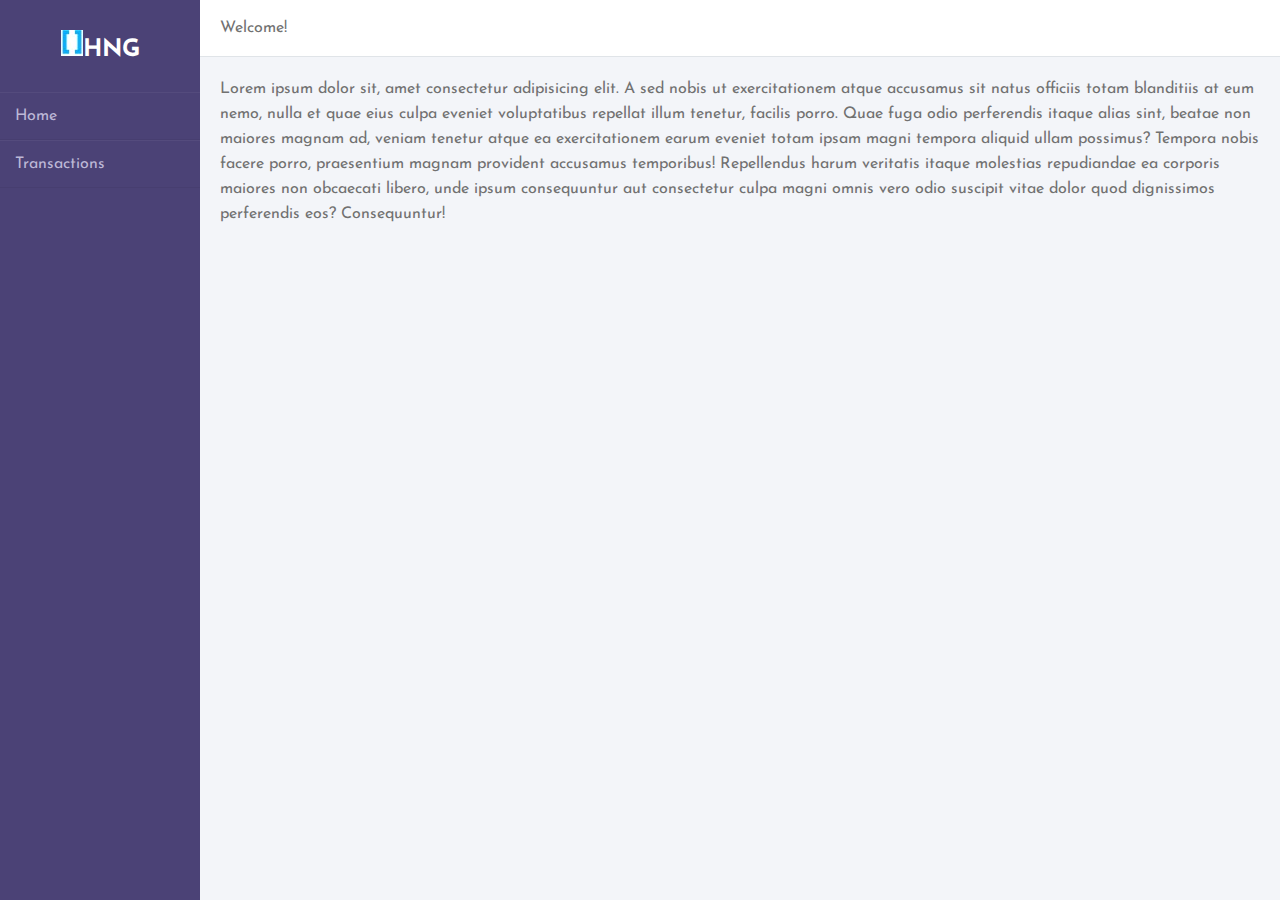
==== index.html @ f6029c3f "first commit" ====
<!DOCTYPE html>
<html lang="en">
  <head>
    <meta charset="UTF-8" />
    <meta name="viewport" content="width=device-width, initial-scale=1.0" />
    <link rel="stylesheet" href="style.css" />
    <script src="app.js"></script>
    <title>Wallets</title>
  </head>
  <body>
    <div class="wrapper">
      <div class="sidebar">
        <h2>
          <span><img src="hnglogo.jpg" alt="" /></span>HNG
        </h2>
        <ul>
          <li>
            <a href="#"><i class="fas fa-home"></i>Home</a>
          </li>
          <li>
            <a href="#"><i class="fas fa-user"></i>Transactions</a>
          </li>
        </ul>
      </div>
      <div class="main_content">
        <div class="header">Welcome!</div>
        <div class="info">
          <div>
            Lorem ipsum dolor sit, amet consectetur adipisicing elit. A sed
            nobis ut exercitationem atque accusamus sit natus officiis totam
            blanditiis at eum nemo, nulla et quae eius culpa eveniet
            voluptatibus repellat illum tenetur, facilis porro. Quae fuga odio
            perferendis itaque alias sint, beatae non maiores magnam ad, veniam
            tenetur atque ea exercitationem earum eveniet totam ipsam magni
            tempora aliquid ullam possimus? Tempora nobis facere porro,
            praesentium magnam provident accusamus temporibus! Repellendus harum
            veritatis itaque molestias repudiandae ea corporis maiores non
            obcaecati libero, unde ipsum consequuntur aut consectetur culpa
            magni omnis vero odio suscipit vitae dolor quod dignissimos
            perferendis eos? Consequuntur!
          </div>
       
  </body>
</html>
---- style.css ----
@import url("https://fonts.googleapis.com/css?family=Josefin+Sans&display=swap");

* {
  margin: 0;
  padding: 0;
  box-sizing: border-box;
  list-style: none;
  text-decoration: none;
  font-family: "Josefin Sans", sans-serif;
}

body {
  background-color: #f3f5f9;
}

.wrapper {
  display: flex;
  position: relative;
}

.wrapper .sidebar {
  width: 200px;
  height: 100%;
  background: #4b4276;
  padding: 30px 0px;
  position: fixed;
}

.wrapper .sidebar h2 {
  color: #fff;
  text-transform: uppercase;
  text-align: center;
  margin-bottom: 30px;
}

.wrapper .sidebar ul li {
  padding: 15px;
  border-bottom: 1px solid #bdb8d7;
  border-bottom: 1px solid rgba(0, 0, 0, 0.05);
  border-top: 1px solid rgba(255, 255, 255, 0.05);
}

.wrapper .sidebar ul li a {
  color: #bdb8d7;
  display: block;
}

.wrapper .sidebar ul li a .fas {
  width: 25px;
}

.wrapper .sidebar ul li:hover {
  background-color: #594f8d;
}

.wrapper .sidebar ul li:hover a {
  color: #fff;
}

.wrapper .sidebar .social_media {
  position: absolute;
  bottom: 0;
  left: 50%;
  transform: translateX(-50%);
  display: flex;
}

.wrapper .sidebar .social_media a {
  display: block;
  width: 40px;
  background: #594f8d;
  height: 40px;
  line-height: 45px;
  text-align: center;
  margin: 0 5px;
  color: #bdb8d7;
  border-top-left-radius: 5px;
  border-top-right-radius: 5px;
}

.wrapper .main_content {
  width: 100%;
  margin-left: 200px;
}

.wrapper .main_content .header {
  padding: 20px;
  background: #fff;
  color: #717171;
  border-bottom: 1px solid #e0e4e8;
}

.wrapper .main_content .info {
  margin: 20px;
  color: #717171;
  line-height: 25px;
}

.wrapper .main_content .info div {
  margin-bottom: 20px;
}
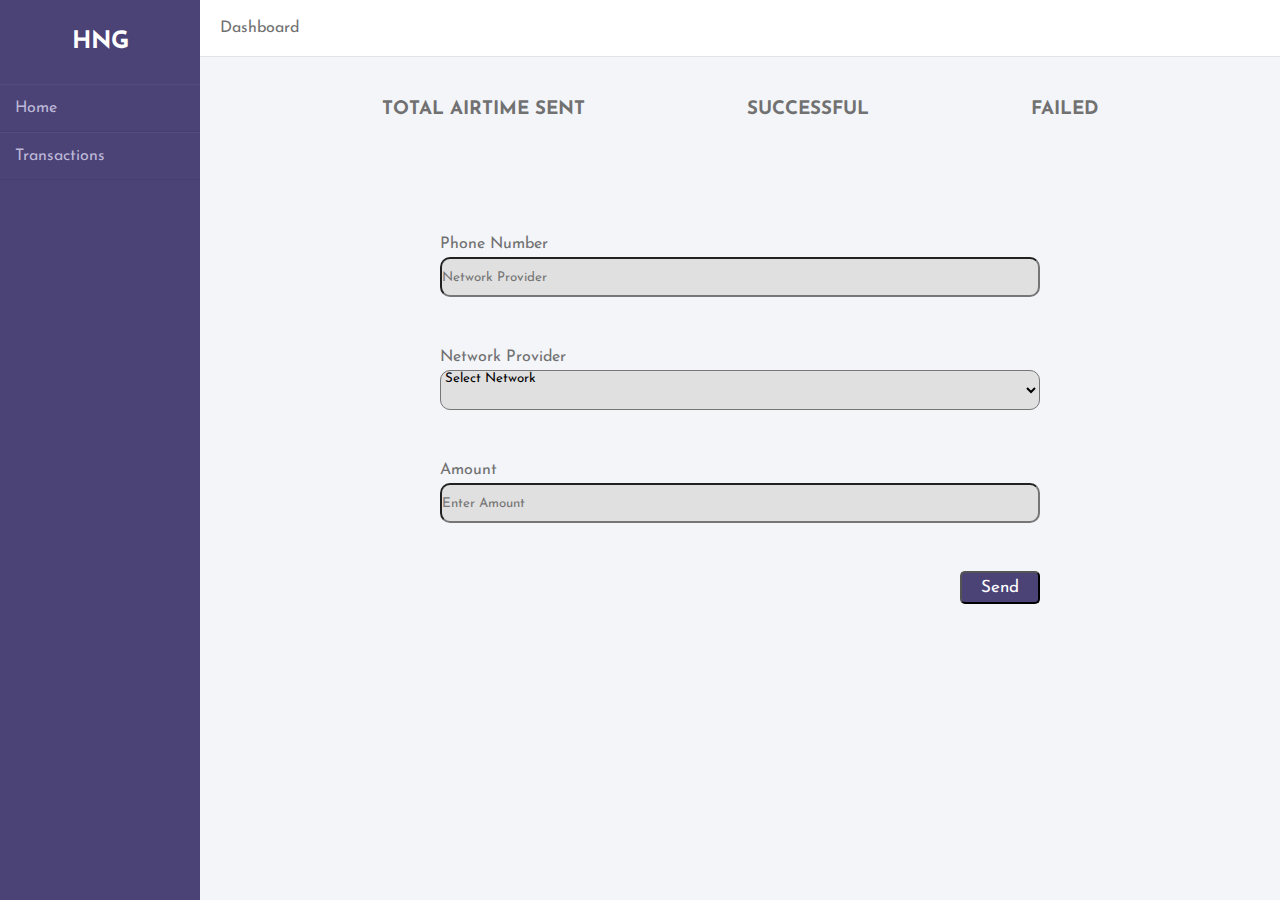
==== commit 08cb427c: "added form" ====
--- a/index.html
+++ b/index.html
@@ -1,44 +1,67 @@
 <!DOCTYPE html>
 <html lang="en">
-  <head>
-    <meta charset="UTF-8" />
-    <meta name="viewport" content="width=device-width, initial-scale=1.0" />
-    <link rel="stylesheet" href="style.css" />
-    <script src="app.js"></script>
-    <title>Wallets</title>
-  </head>
-  <body>
-    <div class="wrapper">
-      <div class="sidebar">
-        <h2>
-          <span><img src="hnglogo.jpg" alt="" /></span>HNG
-        </h2>
-        <ul>
-          <li>
-            <a href="#"><i class="fas fa-home"></i>Home</a>
-          </li>
-          <li>
-            <a href="#"><i class="fas fa-user"></i>Transactions</a>
-          </li>
-        </ul>
-      </div>
-      <div class="main_content">
-        <div class="header">Welcome!</div>
-        <div class="info">
-          <div>
-            Lorem ipsum dolor sit, amet consectetur adipisicing elit. A sed
-            nobis ut exercitationem atque accusamus sit natus officiis totam
-            blanditiis at eum nemo, nulla et quae eius culpa eveniet
-            voluptatibus repellat illum tenetur, facilis porro. Quae fuga odio
-            perferendis itaque alias sint, beatae non maiores magnam ad, veniam
-            tenetur atque ea exercitationem earum eveniet totam ipsam magni
-            tempora aliquid ullam possimus? Tempora nobis facere porro,
-            praesentium magnam provident accusamus temporibus! Repellendus harum
-            veritatis itaque molestias repudiandae ea corporis maiores non
-            obcaecati libero, unde ipsum consequuntur aut consectetur culpa
-            magni omnis vero odio suscipit vitae dolor quod dignissimos
-            perferendis eos? Consequuntur!
+
+<head>
+  <meta charset="UTF-8" />
+  <meta name="viewport" content="width=device-width, initial-scale=1.0" />
+  <link rel="stylesheet" href="./assets/css/style.css" />
+  <title>Airtime Transactions</title>
+</head>
+
+<body>
+  <div class="wrapper">
+    <div class="sidebar">
+      <h2>
+        <span><img src="./assets/img/logo.jpg" alt="" />HNG</span>
+      </h2>
+      <ul>
+        <li>
+          <a href="#"><i class="fas fa-home"></i>Home</a>
+        </li>
+        <li>
+          <a href="#"><i class="fas fa-user"></i>Transactions</a>
+        </li>
+      </ul>
+    </div>
+    <div class="main_content">
+      <div class="header">Dashboard</div>
+      <div class="info">
+          <div class="box">
+                <div class="dash-box">
+                    <h3>Total Airtime Sent</h3>
+                </div>
+                <div class="dash-box">
+                    <h3>Successful</h3>
+                </div>
+                <div class="dash-box">
+                    <h3>Failed</h3>
+                </div>
+            </div>
+
+          <div class="input-details">
+            <form action="">
+              <label for="Network Provider">Phone Number</label>
+              <input type="text" placeholder="Network Provider" class="input-box">
+              <label for="network provider">Network Provider</label>
+            <select class="input-box">
+                <option value="select network">Select Network</option>
+                <option value="mtn">MTN</option>
+                <option value="glo">GLO</option>
+                <option value="airtel">AIRTEL</option>
+                <option value="9mobile">9MOBILE</option>
+            </select>
+            <label for="amount">Amount</label>
+            <input type="text" class="input-box" placeholder="Enter Amount">
+            <button class="btn">Send</button>
+
+
+
+
+            </form>
           </div>
-       
-  </body>
-</html>
+    </div>
+
+</body>
+<script src="./assets/js/app.js" async></script>
+
+</html>--- a/assets/css/style.css
+++ b/assets/css/style.css
@@ -0,0 +1,133 @@
+@import url("https://fonts.googleapis.com/css?family=Josefin+Sans&display=swap");
+
+* {
+  margin: 0;
+  padding: 0;
+  box-sizing: border-box;
+  list-style: none;
+  text-decoration: none;
+  font-family: "Josefin Sans", sans-serif;
+}
+
+body {
+  background-color: #f3f5f9;
+}
+
+.wrapper {
+  display: flex;
+  position: relative;
+}
+
+.wrapper .sidebar {
+  width: 200px;
+  height: 100%;
+  background: #4b4276;
+  padding: 30px 0px;
+  position: fixed;
+}
+
+.wrapper .sidebar h2 {
+  color: #fff;
+  text-transform: uppercase;
+  text-align: center;
+  margin-bottom: 30px;
+}
+
+.wrapper .sidebar ul li {
+  padding: 15px;
+  border-bottom: 1px solid #bdb8d7;
+  border-bottom: 1px solid rgba(0, 0, 0, 0.05);
+  border-top: 1px solid rgba(255, 255, 255, 0.05);
+}
+
+.wrapper .sidebar ul li a {
+  color: #bdb8d7;
+  display: block;
+}
+
+.wrapper .sidebar ul li a .fas {
+  width: 25px;
+}
+
+.wrapper .sidebar ul li:hover {
+  background-color: #594f8d;
+}
+
+.wrapper .sidebar ul li:hover a {
+  color: #fff;
+}
+
+.wrapper .sidebar .social_media {
+  position: absolute;
+  bottom: 0;
+  left: 50%;
+  transform: translateX(-50%);
+  display: flex;
+}
+
+.wrapper .sidebar .social_media a {
+  display: block;
+  width: 40px;
+  background: #594f8d;
+  height: 40px;
+  line-height: 45px;
+  text-align: center;
+  margin: 0 5px;
+  color: #bdb8d7;
+  border-top-left-radius: 5px;
+  border-top-right-radius: 5px;
+}
+
+.wrapper .main_content {
+  width: 100%;
+  margin-left: 200px;
+}
+
+.wrapper .main_content .header {
+  padding: 20px;
+  background: #fff;
+  color: #717171;
+  border-bottom: 1px solid #e0e4e8;
+}
+
+.wrapper .main_content .info {
+  margin: 20px;
+  color: #717171;
+  line-height: 25px;
+}
+
+.wrapper .main_content .info div {
+  margin-bottom: 20px;
+}
+.box {
+  margin-top: 40px;
+  display: flex;
+  justify-content: space-evenly;
+}
+.dash-box h3 {
+  text-transform: uppercase;
+}
+.input-details {
+  display: flex;
+  justify-content: center;
+  padding-top: 70px;
+}
+.input-box {
+  display: flex;
+  flex-direction: column;
+  width: 600px;
+  height: 40px;
+  background-color: #e0e0e0;
+  border-radius: 10px;
+
+  margin-bottom: 48px;
+}
+.btn {
+  width: 80px;
+  float: right;
+  height: 33px;
+  border-radius: 5px;
+  color: white;
+  background-color: #4b4276;
+  font-size: 17px;
+}
